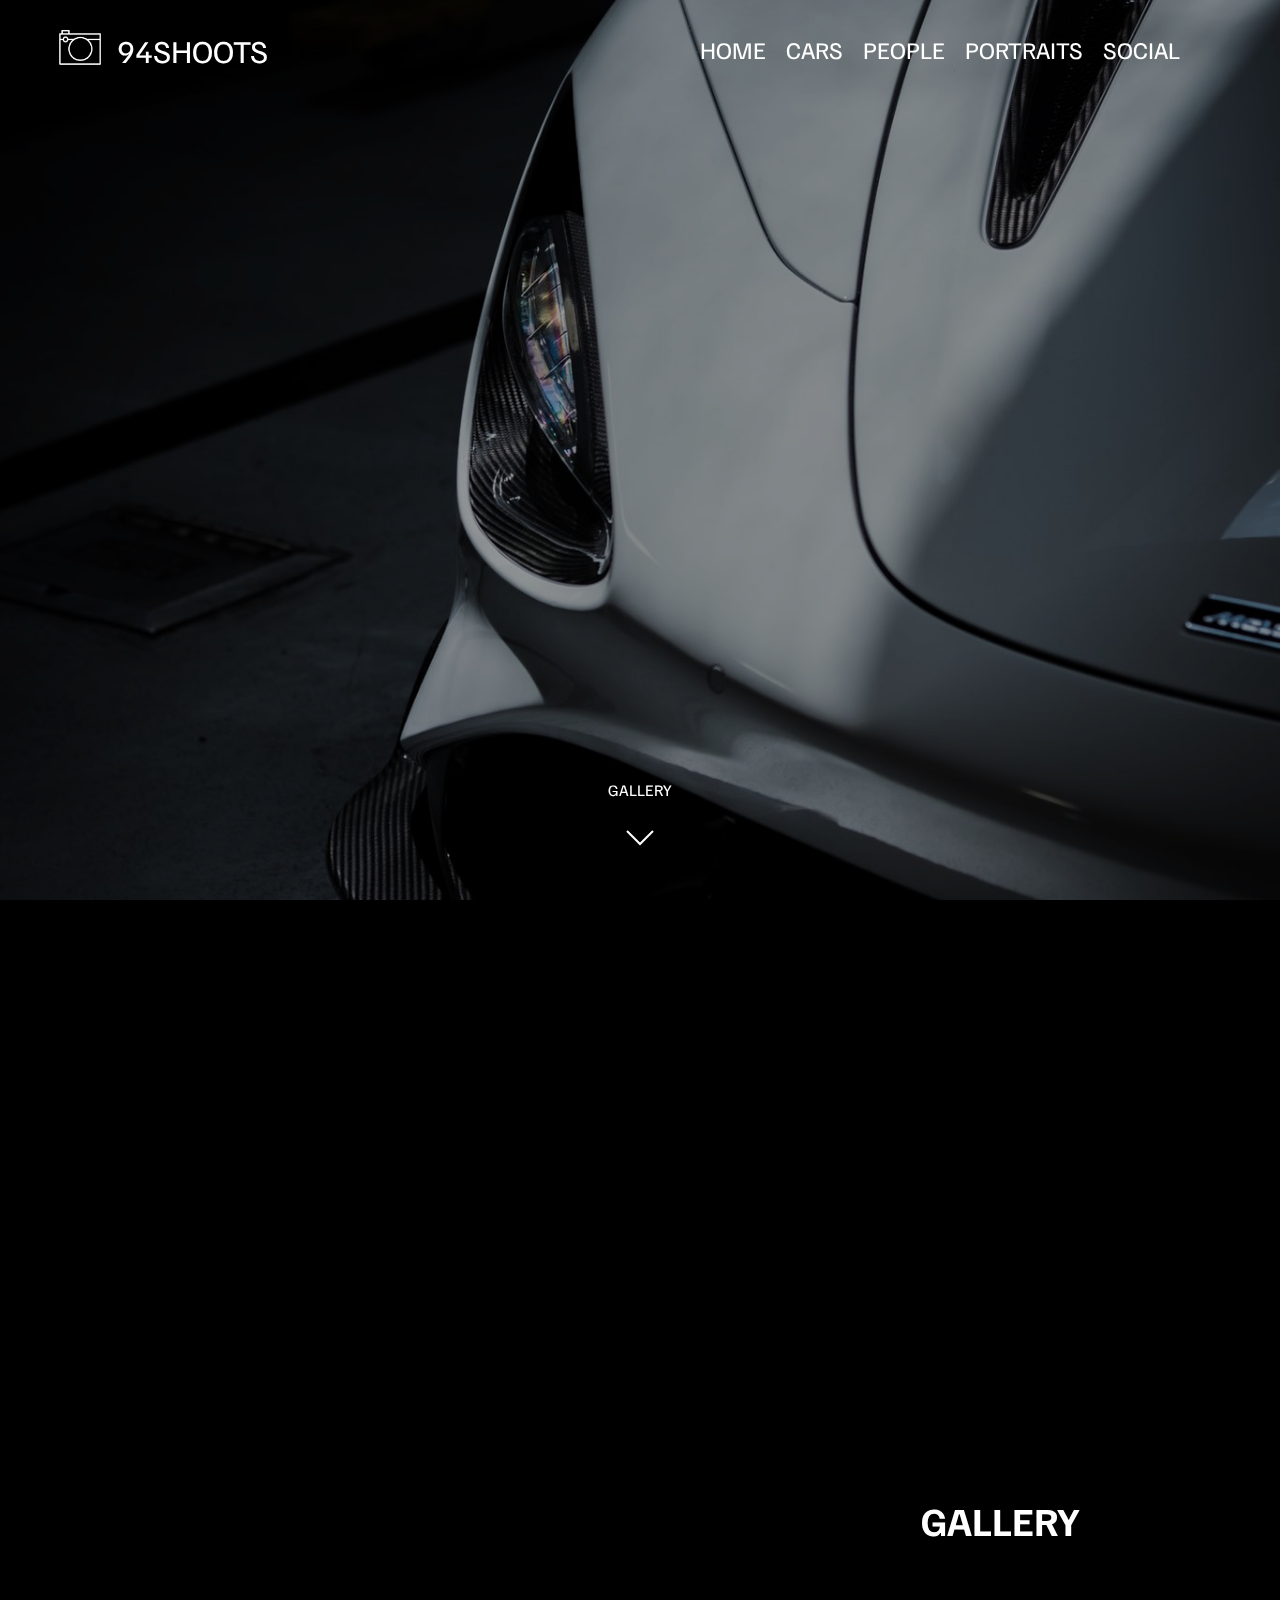
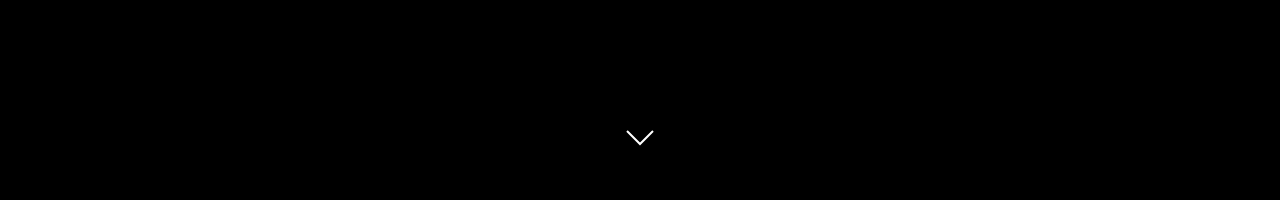
==== cars.html @ 2809cabe "first commit" ====
<!DOCTYPE html>
<html lang="en">
<head>
    <meta charset="UTF-8">
    <meta http-equiv="X-UA-Compatible" content="IE=edge">
    <meta name="viewport" content="width=device-width, initial-scale=1.0">
    <title>94Shoots-Cars</title>
    <link rel="stylesheet" href="./css/styles.css">
    <script src="./js/main.js" defer></script>
</head>
<body>
    <header class="main-header">
        <div class="logo">
            <a href="index.html">
                <img src="./images/camera_logo.png" alt="94shoots">94Shoots
            </a>
        </div>

        <!-- MENU -->
        <nav class="desktop-main-menu">
            <ul>
                <li><a href="index.html">Home</a></li>
                <li><a href="cars.html">Cars</a></li>
                <li><a href="people.html">People</a></li>
                <li><a href="portraits.html">Portraits</a></li>
                <li><a href="#">Social</a></li>
            </ul>
        </nav>
    </header>

    <!-- HAMBURGER MENU -->
    <!-- <button id="menu-btn" class="hamburger" type="button">
        <span class="hamburger-top"></span>
        <span class="hamburger-middle"></span>
        <span class="hamburger-bottom"></span>
    </button> -->


    <!-- SECTION A-->
    <div class="overlay-show"></div>

    <section class="cars-section-a">
        <!-- <div class="section-inner">
            <h2>Auto</h2>
            <h2>People</h2>
            <h2>Portraits</h2>
            <h2>Wallpapers</h2>


            <a href="#" class="btn">
                <div class="hover"></div>
                <span>Instagram</span>
            </a>
        </div> -->

        <div class="scroll-arrow">
            <p>Gallery</p>
            <svg width="30px" height="20px">
                <path stroke="#ffffff" fill="none" stroke-width="2px" d="M2.00,5.00 L15.000,18.00 L28.00,5.00">

                </path>
            </svg>
        </div>
    </section>



     <!-- SECTION B -->
     <section class="cars-section-b">
        <div class="section-inner">
             <h2>Gallery</h2>
<!--
            <a href="#" target="_blank" class="btn">
                <div class="hover"></div>
                <span>BMWUSA</span>
            </a> -->
        </div>

        <div class="scroll-arrow">
            <svg width="30px" height="20px">
                <path stroke="#ffffff" fill="none" stroke-width="2px" d="M2.00,5.00 L15.000,18.00 L28.00,5.00">

                </path>
            </svg>
        </div>
    </section>



</body>
</html>
---- css/styles.css ----
@import url('https://fonts.googleapis.com/css2?family=Familjen+Grotesk:wght@400;600;700&display=swap');

*, *::before, *::after{
    margin: 0;
    padding: 0;
    box-sizing: border-box;
}

body{
    font-family: 'Familjen Grotesk', sans-serif;
    background: #000;
    color: #fff;
}

a{
    text-decoration: none;
    color: #fff;
}

ul{
    list-style: none;
}

/* HEADER / NAVBAR */

.main-header{
    position: fixed;
    top: 0;
    left: 0;
    width: 100%;
    z-index: 3;
    display: flex;
    justify-content: space-between;
    align-items: center;
    text-transform: uppercase;
    height: 100px;
    padding: 0 30px;
}

/* LOGO */
.logo{
    width: 250px;
    height: auto;
}

.logo a{
    font-size: 32px;
    display: flex;
    align-items: center;
    justify-content: center;
}

.logo img{
    display: block;
    width: 30%;
    height: auto;
}


/* DESKTOP MENU */
.desktop-main-menu{
    margin-right: 50px;
}

.desktop-main-menu ul li a{
    font-size: 24px;
}

.desktop-main-menu ul{
    display: flex;
}

.desktop-main-menu ul li{
    position: relative;
    margin-right: 20px;
    /* bottom padding for the line animation when we hover */
    padding-bottom: 2px;
}


/* MENU ITEM BOTTOM BORDER */
/* NOTE- need to use ::before and ::after and use empty content to create a ghost element we can style */
.desktop-main-menu ul li a::after{
    content: "";
    position: absolute;
    bottom: 0;
    left: 0;
    width: 100%;
    height: 1px;
    background: #fff;

    /* scaleX(0) makes the line disappear */
    transform: scaleX(0);
    transition: transform 0.6s cubic-bezier(0.19,1,0.22,1);
    transform-origin: right center;
}

.desktop-main-menu ul li a:hover::after{
    /* scalex(1) makes the underline reappear again */
    transform: scaleX(1);
    /* transform-origin: left center; */
    transition-duration: 0.6s;
    transform-origin: left center;
}


/* BACKGROUND IMAGES */
.section-a{
    background-image: url(../images/main.jpg);
}

.cars-section-a{
    background-image: url(../images/E1jyF09WQAIX7bG.jpg);
}

.people-section-a{
    background-image: url(../images/Brianm3_1549.jpg);
}

.portraits-section-a{
    background-image: url(../images/_NKN5445.jpg);
}

.section-b{
    background-image: url(../images/Brianm3_1047.jpg);
}

.section-c{
    background-image: url(../images/Cars\ n\ Coffee\ Lexus_596-2.jpg);
}



/* SECTIONS */
section{
    position: relative;
    height: 100vh;
    background-position: center center;
    background-repeat: no-repeat;
    background-size: cover;
    text-transform: uppercase;
}

.section-inner{
    position: absolute;
    bottom: 250px;
    right: 200px;
    max-width: 560px;
    color: #fff;
    z-index: 2;
}

.section-inner h2{
    font-size: 40px;
    font-weight: 700;
    margin-bottom: 5px;

    /* ANIMATION */
    /* Add an extra delay */
    animation: fadeInUp 0.9s ease-in-out 0.4s;

    /* stop from showing at the start of the animation. We want a true fade in */
    animation-fill-mode: both;
}

.section-inner a{
    /* animation */
    /* add a extra delay for this element so it doesnt show exactly with the h4 */
    animation: fadeInUp 0.9s ease-in-out 0.7s;

    /* stop text from showing at the start of the animation */
    animation-fill-mode: both;

    z-index: 2;
}







/* BUTTON */
.btn{
    position: relative;
    display: inline-block;
    cursor: pointer;
    text-align: center;
    min-width: 130px;
    padding: 15px 50px;
    margin-top: 10px;
    border: 2px solid #fff;
    text-transform: uppercase;
    font-weight: bold;
    overflow: hidden;
    z-index: 2;
}

.btn:hover span{
    color: #000;
}

/* this is the hover fill effect on the button */
.btn .hover{
    position: absolute;
    top: 0;
    left: 0;
    width: 100%;
    height: 100%;
    background-color: #fff;
    color: #000;
    z-index: -1;   /* we want the text above the hover color effect */

    /* hover effect pushed DOWN 100% by default*/
    transform: translateY(100%);

    transition: transform 0.8s cubic-bezier(0.19,1,0.22,1);
}

.btn:hover .hover{
    transform: translateY(0);
}


/* SCROLL ARROW */
.scroll-arrow{
    position: absolute;
    bottom: 50px;
    left: 50%;
    z-index: 2;
    transform: translateX(-50%);

    animation: fadeBounce 3s infinite;
}

.scroll-arrow p{
    position: absolute;
    bottom: 50px;
    left: 50%;
    z-index: 2;
    transform: translateX(-50%);
}




/* OVERLAY */
.overlay-show{
    position: fixed;
    top: 0;
    left: 0;
    width: 100%;
    height: 100%;
    background-color: rgba(0, 0, 0, 0.4);
    z-index:1;
    transition: all 0.4s;
}



/* ANIMATION */
@keyframes fadeInUp{
    0%{
        opacity: 0;
        transform: translateY(140px);
    }

    100%{
        opacity: 1;
        transform: translateY(0);
    }
}

@keyframes fadeIn{
    0%{
        opacity: 0;
    }

    100%{
        opacity: 1;
    }
}


@keyframes fadeBounce{
    0%,
    20%,
    50%,
    80%,
    100%{
        opacity: 0;
        transform: translateY(-20px);
    }

    40%{
        opacity: 1;
        transform: translateY(0px);
    }
}
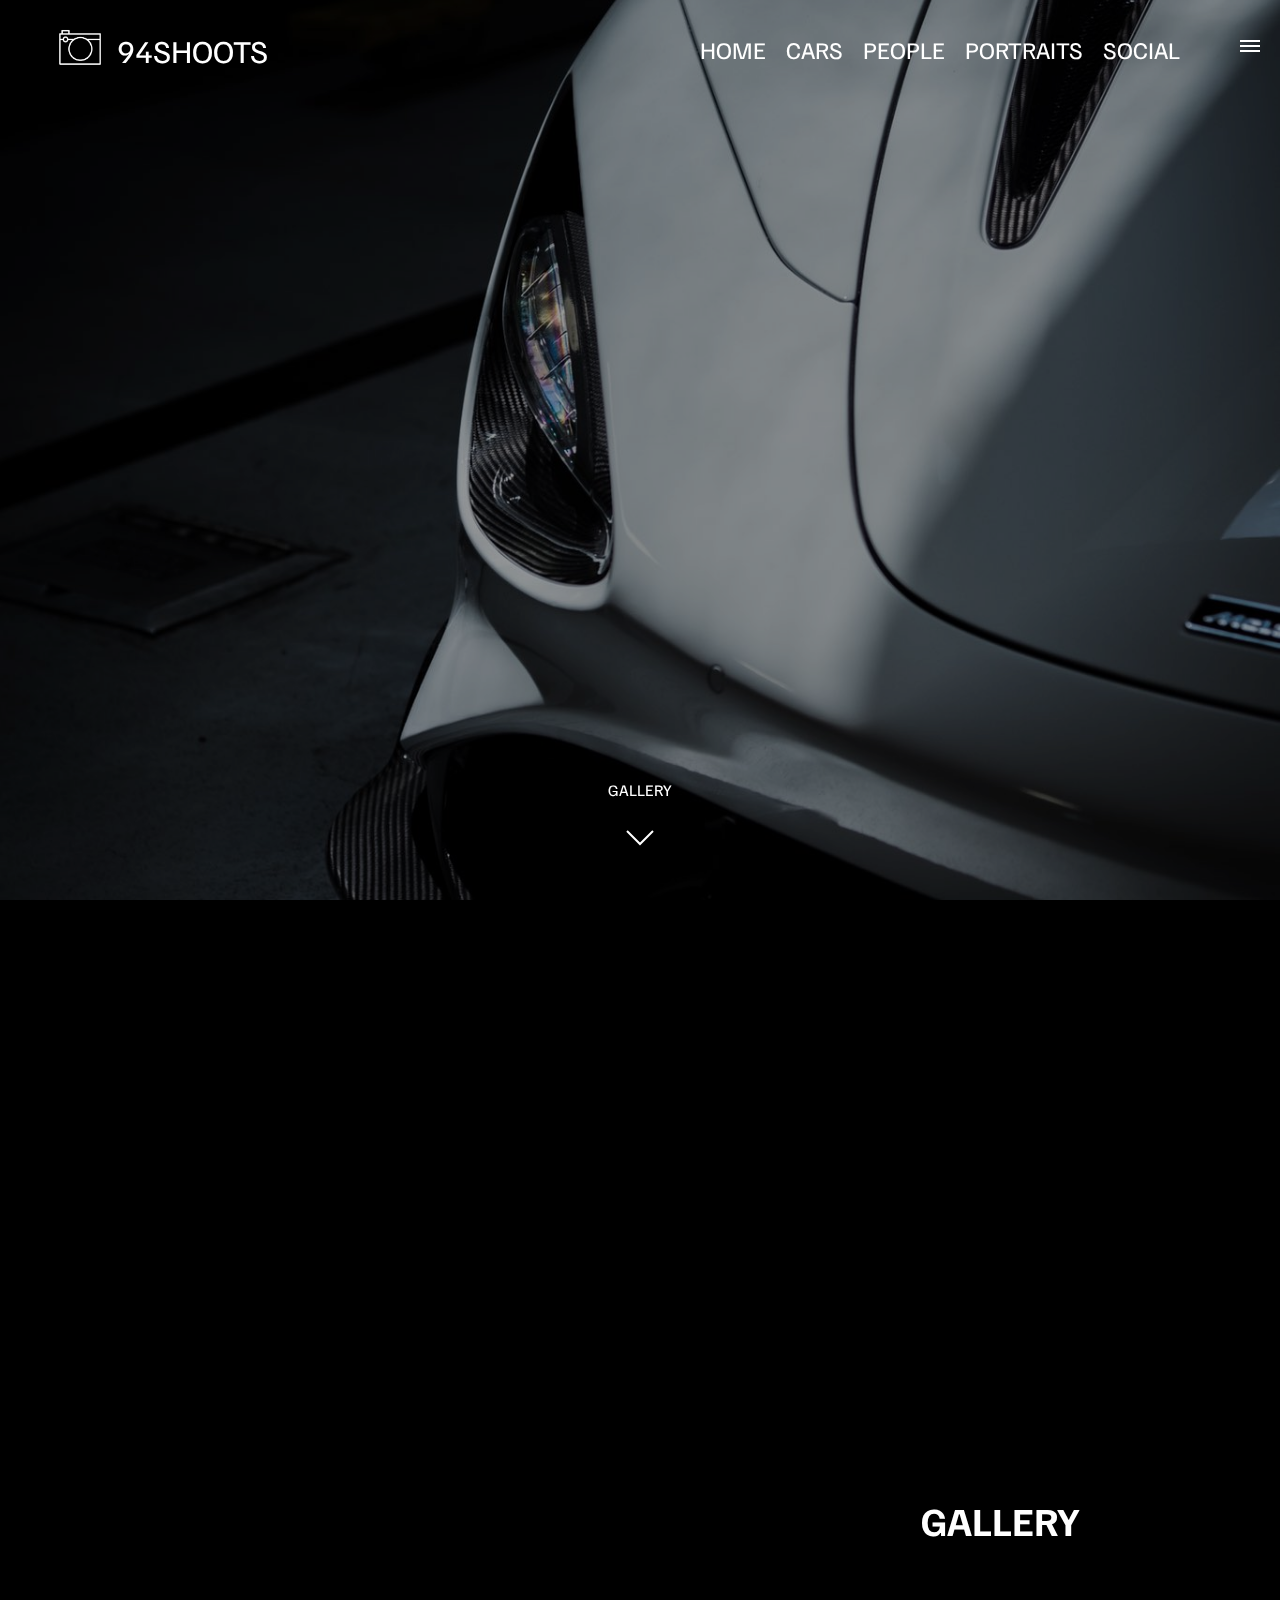
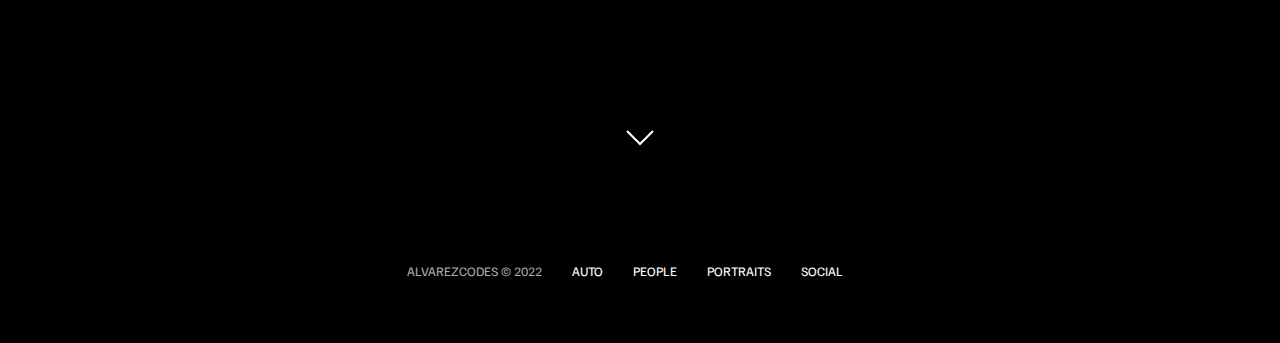
==== commit 19e54269: "2nd commit. Updated mobile response and mobile menu" ====
--- a/cars.html
+++ b/cars.html
@@ -9,10 +9,23 @@
     <script src="./js/main.js" defer></script>
 </head>
 <body>
+    <div class="overlay-show" id="overlay-show"></div>
+
+    <div id="mobile-menu" class="mobile-main-menu">
+        <ul>
+            <li><a href="index.html">Home</a></li>
+            <li><a href="cars.html">Auto</a></li>
+            <li><a href="people.html">People</a></li>
+            <li><a href="portraits.html">Portraits</a></li>
+            <li><a href="#">Social</a></li>
+        </ul>
+    </div>
+
     <header class="main-header">
         <div class="logo">
             <a href="index.html">
-                <img src="./images/camera_logo.png" alt="94shoots">94Shoots
+                <img src="./images/camera_logo.png" alt="94shoots">
+                <p>94Shoots</p>
             </a>
         </div>
 
@@ -29,15 +42,16 @@
     </header>
 
     <!-- HAMBURGER MENU -->
-    <!-- <button id="menu-btn" class="hamburger" type="button">
+    <!-- HAMBURGER MENU -->
+    <button id="menu-btn" class="hamburger" type="button">
         <span class="hamburger-top"></span>
         <span class="hamburger-middle"></span>
         <span class="hamburger-bottom"></span>
-    </button> -->
+    </button>
 
 
     <!-- SECTION A-->
-    <div class="overlay-show"></div>
+    <!-- <div class="overlay-show"></div> -->
 
     <section class="cars-section-a">
         <!-- <div class="section-inner">
@@ -86,6 +100,15 @@
     </section>
 
 
+    <footer>
+        <ul>
+            <li>AlvarezCodes &copy; 2022</li>
+            <li><a href="cars.html">Auto</a></li>
+            <li><a href="people.html">People</a></li>
+            <li><a href="portraits.html">Portraits</a></li>
+            <li><a href="#">Social</a></li>
+        </ul>
+    </footer>
 
 </body>
 </html>
--- a/css/styles.css
+++ b/css/styles.css
@@ -186,7 +186,7 @@
     display: inline-block;
     cursor: pointer;
     text-align: center;
-    min-width: 130px;
+    min-width: 150px;
     padding: 15px 50px;
     margin-top: 10px;
     border: 2px solid #fff;
@@ -255,6 +255,167 @@
     z-index:1;
     transition: all 0.4s;
 }
+
+.overlay-show-menu{
+    position: fixed;
+    top: 0;
+    left: 0;
+    width: 100%;
+    height: 100%;
+    background-color: rgba(0, 0, 0, 0.7);
+    z-index:1;
+    transition: all 0.4s;
+}
+
+.stop-scrolling{
+    overflow: hidden;
+}
+
+/* HIDE MOBILE MAIN MENU ITEMS */
+
+
+
+
+
+/* FOOTER */
+footer{
+    position: relative;
+    padding: 55px 0;
+}
+
+footer ul{
+    display: flex;
+    justify-content: center;
+    align-items: center;
+    flex-wrap: wrap;
+}
+
+footer ul li{
+    margin-right: 30px;
+    color: #aaa;
+    text-transform: uppercase;
+    font-size: 13px;
+    line-height: 2.5 /* when it wraps */
+}
+
+footer ul li a{
+    color: #fff;
+    transition: color 0.6s;
+}
+
+footer ul li a:hover{
+    color: rgb(119, 119, 119);
+}
+
+
+
+/* HAMBURGER MENU */
+.hamburger{
+    position: fixed;
+    top: 40px;
+    right: 20px;
+    z-index: 10; /* we always want this on top of everything */
+    cursor: pointer;
+    width: 20px;
+    background: none;
+    border: none;
+}
+
+/* SHOW THE HAMBURGER MENU LINES */
+.hamburger-top,
+.hamburger-middle,
+.hamburger-bottom{
+    position: absolute;
+    width: 20px;
+    height: 2px;
+    top: 0;
+    left: 0;
+    background: #fff;
+
+    /* TRANSITION FOR JAVSCRIPT EVENT LISTENER */
+    transition: all 0.5s;
+}
+
+.hamburger-middle{
+    transform: translateY(5px);
+}
+
+.hamburger-bottom{
+    transform: translateY(10px);
+}
+
+
+/* TRANSITION HAMBURGER TO X WHEN OPEN */
+.open{
+    transform: rotate(90deg);
+}
+
+.open .hamburger-top{
+    transform: rotate(45deg) translateY(6px) translateX(6px);
+}
+
+.open .hamburger-middle{
+    display: none;
+}
+
+.open .hamburger-bottom{
+    transform: rotate(-45deg) translateY(6px) translateX(-6px);
+}
+
+
+/* MOBILE MENU */
+.mobile-main-menu{
+    position: fixed;
+    top: 0;
+    right: 0;
+    width: 350px;
+    height: 100vh;
+    background: #000;
+    z-index: 4;
+
+    /* CENTER */
+    display: flex;
+    align-items: center;
+    justify-content: center;
+
+    transform: translateX(100%);
+    transition: transform 0.6s cubic-bezier(0.19,1,0.22,1);
+}
+
+
+/* BRING MENU FROM RIGHT */
+.show-menu{
+    transform: translateX(0);
+}
+
+.mobile-main-menu ul {
+    display: flex;
+    flex-direction: column;
+    align-items: end;
+    justify-content: center;
+    padding: 50px;
+    width: 100%;
+}
+
+.mobile-main-menu ul li{
+    margin-bottom: 20px;
+    font-size: 18px;
+    text-transform: uppercase;
+    border-bottom: 1px #555 dotted;
+    width: 100%;
+    text-align: right;
+    padding-bottom: 8px;
+}
+
+.mobile-main-menu ul li a{
+    color: #fff;
+    transition: color 0.6s;
+}
+
+.mobile-main-menu ul li a:hover{
+    color: #aaa;
+}
+
 
 
 
@@ -297,3 +458,46 @@
         transform: translateY(0px);
     }
 }
+
+
+
+
+/* *** MEDIA QUERIES ***** */
+
+@media(max-width: 960px){
+    /* HIDE DESKTOP MENU */
+    .desktop-main-menu{
+        display: none;
+    }
+}
+
+@media(max-width: 600px){
+    .section-inner{
+        bottom: 150px;
+        left: 20px;
+    }
+
+    .section-inner h2{
+        font-size: 30px;
+    }
+
+    footer ul li:first-child{
+        position: absolute;
+        top: 30px;
+        left: 50%;
+        transform: translate(-50%, -50%);
+    }
+
+    footer ul li{
+        margin-right: 10px;
+    }
+
+    .logo{
+        width: 140px;
+        margin: auto;
+    }
+
+    .logo a p{
+        font-size: 18px;
+    }
+}
